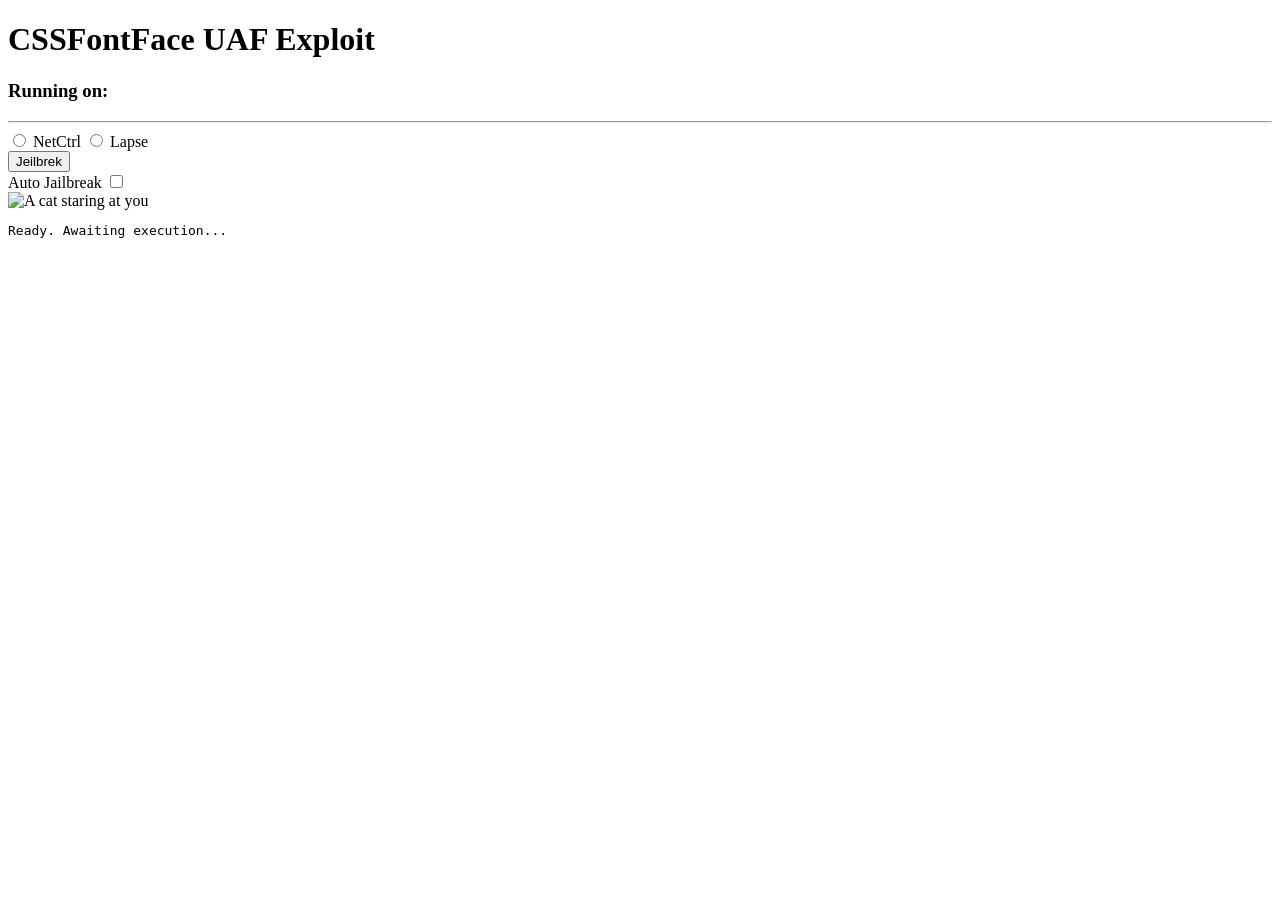
==== index.html @ cab27fa0 "Create index.html" ====
<!DOCTYPE html>
<html lang="en" manifest="cache.manifest">
<head>
  <meta charset="UTF-8">
  <meta name="viewport" content="width=device-width, initial-scale=1.0">
  <title>CSSFontFace exploit</title>
  <link rel="stylesheet" href="includes/style.css">
</head>
<body>

  <h1>CSSFontFace UAF Exploit</h1>
  <h3 id="UA">Running on:</h3>

  <hr>

  <div class="btn-container">
    <form id="kernel-options">
      <input type="radio" name="kernel" id="netctrl-exploit" value="netctrl">
      <label for="netctrl-exploit">NetCtrl</label>
      <input type="radio" name="kernel" id="lapse-exploit" value="lapse">
      <label for="lapse-exploit">Lapse</label>
    </form>
    <button id="jeilbrek">Jeilbrek</button>
    <div class="autoJb">
      <label for="autoJbInput" id="autoJbLabel">Auto Jailbreak</label>
      <input class="mt-2" id="autoJbInput" type="checkbox">
    </div>
  </div>
  <div class="row">
  <div class="main-layout">
    <div class="media-box">
      <img src="includes/cat.jpg" alt="A cat staring at you">

    </div>

		    <pre id="console">Ready. Awaiting execution...
  </pre>

 </div>
  </div>

  <script src="src/main.js"></script>
  <script src="includes/script.js"></script>
</body>

</html>
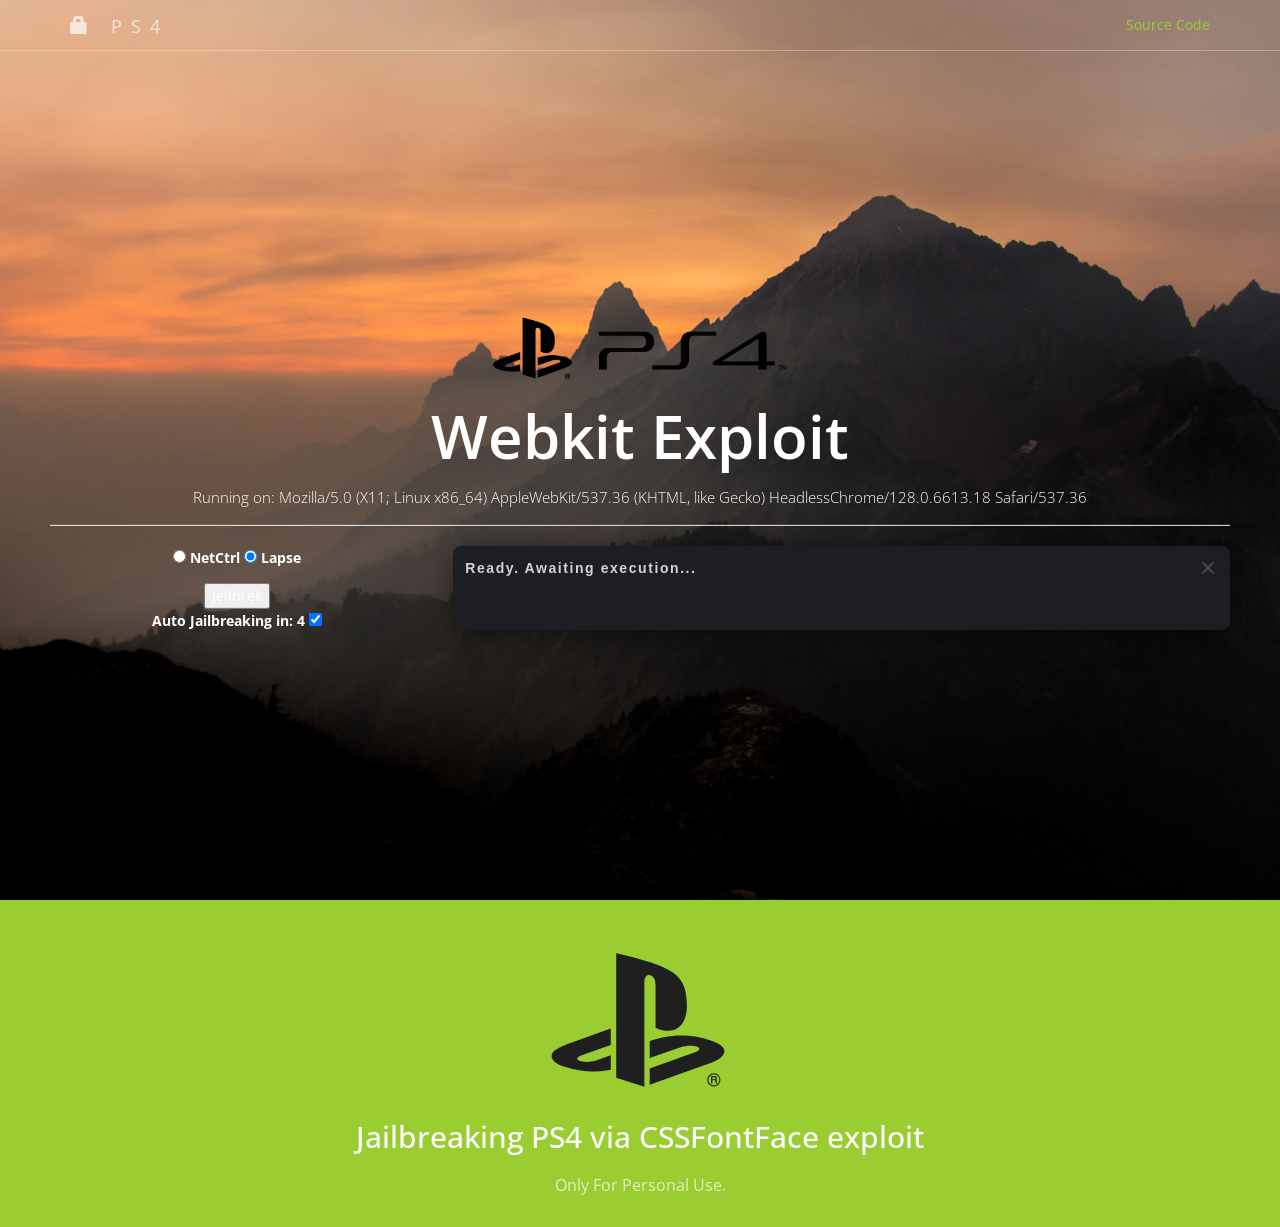
==== commit fc82889e: "Add files via upload" ====
--- a/index.html
+++ b/index.html
@@ -1,46 +1,124 @@
-<!DOCTYPE html>
-<html lang="en" manifest="cache.manifest">
-<head>
-  <meta charset="UTF-8">
-  <meta name="viewport" content="width=device-width, initial-scale=1.0">
-  <title>CSSFontFace exploit</title>
-  <link rel="stylesheet" href="includes/style.css">
-</head>
-<body>
-
-  <h1>CSSFontFace UAF Exploit</h1>
-  <h3 id="UA">Running on:</h3>
-
-  <hr>
-
-  <div class="btn-container">
-    <form id="kernel-options">
-      <input type="radio" name="kernel" id="netctrl-exploit" value="netctrl">
-      <label for="netctrl-exploit">NetCtrl</label>
-      <input type="radio" name="kernel" id="lapse-exploit" value="lapse">
-      <label for="lapse-exploit">Lapse</label>
-    </form>
-    <button id="jeilbrek">Jeilbrek</button>
-    <div class="autoJb">
-      <label for="autoJbInput" id="autoJbLabel">Auto Jailbreak</label>
-      <input class="mt-2" id="autoJbInput" type="checkbox">
-    </div>
-  </div>
-  <div class="row">
-  <div class="main-layout">
-    <div class="media-box">
-      <img src="includes/cat.jpg" alt="A cat staring at you">
-
-    </div>
-
-		    <pre id="console">Ready. Awaiting execution...
-  </pre>
-
- </div>
-  </div>
-
-  <script src="src/main.js"></script>
-  <script src="includes/script.js"></script>
-</body>
-
-</html>
+<!DOCTYPE html>
+<html lang="en" manifest="cache.manifest">
+<head>
+  <meta charset="UTF-8">
+  <meta name="viewport" content="width=device-width, initial-scale=1">
+  <title>CSSFontFace exploit</title>
+	 <link href="css/bootstrap.min.css" rel="stylesheet">
+ <!--  <link rel="stylesheet" href="includes/style.css"> -->
+	<link href="css/custom.css" rel="stylesheet">
+	    <!-- Custom Fonts from Google -->
+    <link href="http://fonts.googleapis.com/css?family=Open+Sans:300italic,400italic,600italic,700italic,800italic,400,300,600,700,800" rel="stylesheet" type="text/css">
+</head>
+<body>
+	
+<nav id="siteNav" class="navbar navbar-default navbar-fixed-top" role="navigation">
+        <div class="container">
+          
+            <div class="navbar-header">
+                <button type="button" class="navbar-toggle" data-toggle="collapse" data-target="#navbar">
+                    <span class="sr-only">Toggle navigation</span>
+                    <span class="icon-bar"></span>
+                    <span class="icon-bar"></span>
+                    <span class="icon-bar"></span>
+                </button>
+                <a class="navbar-brand" href="#">
+                	<span class="glyphicon glyphicon-lock"></span> 
+                	PS4
+                </a>
+            </div>
+
+        
+	
+	            <!-- Navbar links -->
+            <div class="collapse navbar-collapse" id="navbar">
+         <ul class="nav navbar-nav navbar-right">
+                    <li class="active">
+                        <a href="https://github.com/zaycorp/zaycorp.github.io">Source Code</a>
+                    </li>
+				</ul>
+			 </div>
+	</div>
+    </nav>
+
+	
+	<header>
+	        <div class="header-content">
+				
+			<img src="images/PS4_logo.png" alt="ps4" style="max-width: 300px; margin-bottom: -30px;">
+				 <div class="header-content-inner">
+  <h1>Webkit Exploit</h1>	
+  <h2 id="UA">Running on:</h2>
+	</div>
+
+  <hr>
+<div class="row">
+	<div class="col-lg-4">
+  <div class="btn-container">
+    <form id="kernel-options">
+      <input type="radio" name="kernel" id="netctrl-exploit" value="netctrl">
+      <label for="netctrl-exploit">NetCtrl</label>
+      <input type="radio" name="kernel" id="lapse-exploit" value="lapse">
+      <label for="lapse-exploit">Lapse</label>
+    </form>
+    <button id="jeilbrek">Jeilbrek</button>
+    <div class="autoJb">
+      <label for="autoJbInput" id="autoJbLabel">Auto Jailbreak</label>
+      <input class="mt-2" id="autoJbInput" type="checkbox">
+    </div>
+  </div>
+	</div>
+
+	
+	<div class="col-lg-8">
+		
+		
+		
+  <div class="code-editor">
+	        <div class="header">
+        <span class="title">Ready. Awaiting execution...</span>
+       <svg xmlns="http://www.w3.org/2000/svg" fill="none" viewBox="0 0 24 24" class="icon"><g stroke-width="0" id="SVGRepo_bgCarrier"></g><g stroke-linejoin="round" stroke-linecap="round" id="SVGRepo_tracerCarrier"></g><g id="SVGRepo_iconCarrier"> <path stroke-linecap="round" stroke-width="2" stroke="#4C4F5A" d="M6 6L18 18"></path> <path stroke-linecap="round" stroke-width="2" stroke="#4C4F5A" d="M18 6L6 18"></path> </g></svg>
+      </div>
+	  
+	  
+    <pre id="console"></pre>
+				</div>
+	
+				</div>
+				</div>
+		</div>
+	</header>
+		<!-- Intro Section -->
+    <section class="intro">
+        <div class="container">
+            <div class="row">
+                <div class="col-lg-8 col-lg-offset-2">
+					<img src="images/PlayStation-Logo.wine.svg" alt="ps4" style="max-width: 300px;">
+                	<span class="glyphicon glyphicon-gamepad" style="font-size: 60px"></span>
+                    <h2 class="section-heading">Jailbreaking PS4 via CSSFontFace exploit</h2>
+                    <p class="text-light">Only For Personal Use.</p>
+                </div>
+            </div>
+        </div>
+
+
+    </section>
+	
+<!-- jailbreak Query -->
+  <script src="src/main.js"></script>
+  <script src="includes/script.js"></script>
+	
+	    <!-- jQuery -->
+    <script src="js/jquery-1.11.3.min.js"></script>
+
+    <!-- Bootstrap Core JavaScript -->
+    <script src="js/bootstrap.min.js"></script>
+
+    <!-- Plugin JavaScript -->
+    <script src="js/jquery.easing.min.js"></script>
+    
+    <!-- Custom Javascript -->
+    <script src="js/custom.js"></script>
+</body>
+
+</html>
--- a/includes/style.css
+++ b/includes/style.css
@@ -0,0 +1,104 @@
+body {
+    background: #111111;
+    color: #dddddd;
+    margin: 0;
+    padding: 20px;
+    text-align: center;
+}
+
+h1 {
+    color: #ffffff;
+    font-size: 28px;
+    margin: 10px 0 5px 0;
+}
+
+h3 {
+    color: #aaaaaa;
+    font-size: 14px;
+    font-weight: normal;
+    margin: 0 0 15px 0;
+}
+
+hr {
+    border: 0;
+    border-top: 1px solid #333333;
+    margin: 15px auto;
+    width: 90%;
+}
+
+.btn-container {
+    margin: 20px 0 30px 0;
+}
+
+button {
+    background: #2563eb;
+    color: #ffffff;
+    border: none;
+    padding: 12px 35px;
+    font-size: 18px;
+    font-weight: bold;
+    cursor: pointer;
+}
+
+button:disabled, button:hover:disabled {
+    background: #0b2253;
+    cursor: default;
+}
+
+button:hover {
+    background: #1d4ed8;
+}
+
+.main-layout {
+    width: 96%;
+    margin: 0 auto;
+}
+
+.media-box {
+    float: left;
+    width: 25%;
+    text-align: center;
+}
+
+.media-box img {
+    width: 90%;
+    height: auto;
+    border: 1px solid #222222;
+}
+
+#console {
+    float: right;
+    width: 70%;
+    background: #000000;
+    color: #00ff00;
+    font-size: 14px;
+    padding: 15px;
+    text-align: left;
+    height: 290px;
+    overflow-y: scroll;
+    word-wrap: break-word;
+    border: 1px solid #222222;
+}
+
+#kernel-options {
+    margin-bottom: 1rem;
+}
+
+input[type="radio"] {
+    -webkit-appearance: none;
+    appearance: none;
+    width: 1rem;
+    height: 1rem;
+    border: 2px solid #555;
+    border-radius: 50%;
+    background-color: #fff;
+    cursor: pointer;
+}
+
+input[type="radio"]:checked {
+    background-color: #00ff00;
+}
+
+.mt-2{
+    margin-top: 2rem;
+}
--- a/css/custom.css
+++ b/css/custom.css
@@ -0,0 +1,600 @@
+html,
+body {
+    width: 100%;
+    height: 100%;
+    font-family: 'Open Sans','Helvetica Neue',Arial,sans-serif;
+}
+
+a {
+    color: yellowgreen;
+    -webkit-transition: all .35s;
+    -moz-transition: all .35s;
+    transition: all .35s;
+}
+
+a:hover,
+a:focus {
+    color: forestgreen;
+}
+
+p {
+    font-size: 16px;
+    line-height: 1.5;
+}
+
+#console {
+	max-height: 300px;
+   /* width: 500px;
+    /* background: #000000; */
+	background-color: transparent;
+	border: none;
+    color: #00ff00;
+    font-size: 14px;
+    padding: 15px;
+    text-align: left;
+    
+    overflow-y: scroll;
+    word-wrap: break-word;
+   /*  border: 1px solid #222222; */
+}
+
+#kernel-options {
+    margin-bottom: 1rem;
+}
+
+
+header {
+    position: relative;
+    width: 100%;
+    min-height: auto;
+    text-align: center;
+    color: #fff;
+    background-image: url('../images/header.jpg');
+    background-position: center;
+    -webkit-background-size: cover;
+    -moz-background-size: cover;
+    background-size: cover;
+    -o-background-size: cover;
+}
+
+header .header-content {
+    position: relative;
+    width: 100%;
+    padding: 100px 15px 70px;
+    text-align: center;
+}
+
+header .header-content .header-content-inner h1 {
+    margin-top: 0;
+    margin-bottom: 20px;
+    font-size: 50px;
+    font-weight: 600;
+}
+header .header-content .header-content-inner h2 {
+    margin-top: 0;
+    margin-bottom: 20px;
+    font-size: 15px;
+    font-weight: 300;
+}
+
+header .header-content .header-content-inner p {
+    margin-bottom: 50px;
+    font-size: 16px;
+    font-weight: 300;
+    color: rgba(255,255,255,.7);
+}
+
+@media(min-width:768px) {
+    header {
+        min-height: 100%;
+    }
+
+    header .header-content {
+        position: absolute;
+        top: 50%;
+        padding: 0 50px;
+        -webkit-transform: translateY(-50%);
+        -ms-transform: translateY(-50%);
+        transform: translateY(-50%);
+    }
+
+    header .header-content .header-content-inner {
+        margin-right: auto;
+        margin-left: auto;
+        max-width: 1000px;
+    }
+
+	header .header-content .header-content-inner h1 {
+    	font-size: 60px;
+		}
+
+    header .header-content .header-content-inner p {
+        margin-right: auto;
+        margin-left: auto;
+        max-width: 80%;
+        font-size: 18px;
+    }
+}
+
+.section-heading {
+    margin-top: 0;
+    margin-bottom: 20px;
+}
+
+.intro {
+
+	color: #fff;
+    background-color: yellowgreen;
+    padding: 20px 0;
+    text-align: center;
+}
+
+.content {
+    padding: 100px 0;
+}
+
+.content-2 {
+	color: #fff;
+    background-color: #222;
+}
+
+.content-3 {
+	padding: 20px 0 40px;
+	text-align: center;
+}
+
+.promo,
+.promo h3,
+.promo a:link,
+.promo a:visited,
+.promo a:hover,
+.promo a:active {
+    color: white;
+	text-shadow: 0px 0px 40px black;
+    text-decoration: none;
+}
+
+.promo-item {
+    height: 200px;
+    line-height: 180px;
+    text-align: center;
+}
+
+.promo-item:hover {
+    background-size: 110%; 
+    border: 10px solid rgba(255,255,255,0.3);
+    line-height: 160px;
+}
+
+.promo-item h3 {
+    font-size: 40px;
+    display: inline-block;
+    vertical-align: middle;
+}
+
+.item-1 {
+	background: url('../images/writing.jpg');
+	}
+	
+.item-2 {
+	background: url('../images/concert.jpg');
+	}
+	
+.item-3 {
+	background: url('../images/pencil_sharpener.jpg');
+	}
+		
+.item-1,
+.item-2,
+.item-3 {
+	background-size: cover;
+	background-position: 50% 50%;
+	}
+
+.page-footer {
+	text-align: center;
+	}
+
+.page-footer .contact {
+	padding: 100px 0;
+	background-color: yellowgreen;
+	color: #fff;
+	}
+
+.page-footer .contact p {
+	font-size: 22px;
+	font-weight: 300;
+	}
+	
+.content-3 .glyphicon,	
+.page-footer .contact .glyphicon {
+	font-size: 32px;
+	font-weight: 700;
+	}
+		
+.page-footer .small-print {
+	padding: 50px 0 40px;
+	font-weight: 300;
+	}
+
+.text-light {
+    color: rgba(255,255,255,.7);
+}
+
+.navbar-default {
+    border-color: rgba(34,34,34,.05);
+    background-color: #fff;
+    -webkit-transition: all .35s;
+    -moz-transition: all .35s;
+    transition: all .35s;
+}
+
+.navbar-default .navbar-header .navbar-brand {
+    color: yellowgreen;
+}
+
+.navbar-default .navbar-header .navbar-brand:hover,
+.navbar-default .navbar-header .navbar-brand:focus {
+    color: #eb3812;
+}
+
+.navbar-default .nav > li>a,
+.navbar-default .nav>li>a:focus {
+    color: #222;
+}
+
+.navbar-default .nav > li>a:hover,
+.navbar-default .nav>li>a:focus:hover {
+    color: yellowgreen;
+}
+
+.navbar-default .nav > li.active>a,
+.navbar-default .nav>li.active>a:focus {
+    color: yellowgreen!important;
+    background-color: transparent;
+}
+
+.navbar-default .nav > li.active>a:hover,
+.navbar-default .nav>li.active>a:focus:hover {
+    background-color: transparent;
+}
+
+@media(min-width:768px) {
+    .navbar-default {
+        border-color: rgba(255,255,255,.3);
+        background-color: transparent;
+    }
+
+    .navbar-default .navbar-header .navbar-brand {
+        color: rgba(255,255,255,.7);
+        letter-spacing: 0.5em;
+    }
+
+    .navbar-default .navbar-header .navbar-brand:hover,
+    .navbar-default .navbar-header .navbar-brand:focus {
+        color: #fff;
+    }
+
+    .navbar-default .nav > li>a,
+    .navbar-default .nav>li>a:focus {
+        color: rgba(255,255,255,.7);
+    }
+
+    .navbar-default .nav > li>a:hover,
+    .navbar-default .nav>li>a:focus:hover {
+        color: #fff;
+    }
+
+    .navbar-default.affix {
+        border-color: #fff;
+        background-color: #fff;
+        box-shadow: 0px 7px 20px 0px rgba(0,0,0,0.1);
+    }
+
+    .navbar-default.affix .navbar-header .navbar-brand {
+        letter-spacing: 0;
+        color: yellowgreen;
+    }
+
+    .navbar-default.affix .navbar-header .navbar-brand:hover,
+    .navbar-default.affix .navbar-header .navbar-brand:focus {
+        color: #eb3812;
+    }
+
+    .navbar-default.affix .nav > li>a,
+    .navbar-default.affix .nav>li>a:focus {
+        color: #222;
+    }
+
+    .navbar-default.affix .nav > li>a:hover,
+    .navbar-default.affix .nav>li>a:focus:hover {
+        color: yellowgreen;
+    }
+}
+
+.btn-default {
+    border-color: #fff;
+    color: #222;
+    background-color: #fff;
+    -webkit-transition: all .35s;
+    -moz-transition: all .35s;
+    transition: all .35s;
+}
+
+.btn-default:hover,
+.btn-default:focus,
+.btn-default.focus,
+.btn-default:active,
+.btn-default.active,
+.open > .dropdown-toggle.btn-default {
+    border-color: #eee;
+    color: #222;
+    background-color: #eee;
+}
+
+.btn-default:active,
+.btn-default.active,
+.open > .dropdown-toggle.btn-default {
+    background-image: none;
+}
+
+.btn-default.disabled,
+.btn-default[disabled],
+fieldset[disabled] .btn-default,
+.btn-default.disabled:hover,
+.btn-default[disabled]:hover,
+fieldset[disabled] .btn-default:hover,
+.btn-default.disabled:focus,
+.btn-default[disabled]:focus,
+fieldset[disabled] .btn-default:focus,
+.btn-default.disabled.focus,
+.btn-default[disabled].focus,
+fieldset[disabled] .btn-default.focus,
+.btn-default.disabled:active,
+.btn-default[disabled]:active,
+fieldset[disabled] .btn-default:active,
+.btn-default.disabled.active,
+.btn-default[disabled].active,
+fieldset[disabled] .btn-default.active {
+    border-color: #fff;
+    background-color: #fff;
+}
+
+.btn-default .badge {
+    color: #fff;
+    background-color: #222;
+}
+
+.btn-primary {
+    border-color: yellowgreen;
+    color: #fff;
+    background-color: yellowgreen;
+    -webkit-transition: all .35s;
+    -moz-transition: all .35s;
+    transition: all .35s;
+}
+
+.btn-primary:hover,
+.btn-primary:focus,
+.btn-primary.focus,
+.btn-primary:active,
+.btn-primary.active,
+.open > .dropdown-toggle.btn-primary {
+    border-color: limegreen;
+    color: #fff;
+    background-color: limegreen;
+}
+
+.btn-primary:active,
+.btn-primary.active,
+.open > .dropdown-toggle.btn-primary {
+    background-image: none;
+}
+
+.btn-primary.disabled,
+.btn-primary[disabled],
+fieldset[disabled] .btn-primary,
+.btn-primary.disabled:hover,
+.btn-primary[disabled]:hover,
+fieldset[disabled] .btn-primary:hover,
+.btn-primary.disabled:focus,
+.btn-primary[disabled]:focus,
+fieldset[disabled] .btn-primary:focus,
+.btn-primary.disabled.focus,
+.btn-primary[disabled].focus,
+fieldset[disabled] .btn-primary.focus,
+.btn-primary.disabled:active,
+.btn-primary[disabled]:active,
+fieldset[disabled] .btn-primary:active,
+.btn-primary.disabled.active,
+.btn-primary[disabled].active,
+fieldset[disabled] .btn-primary.active {
+    border-color: yellowgreen;
+    background-color: yellowgreen;
+}
+
+.btn-primary .badge {
+    color: yellowgreen;
+    background-color: #fff;
+}
+
+
+.btn {
+    border-radius: 300px;
+    text-transform: uppercase;
+}
+
+.btn-lg {
+    padding: 15px 30px;
+}
+
+::-moz-selection {
+    text-shadow: none;
+    color: #fff;
+    background: #222;
+}
+
+::selection {
+    text-shadow: none;
+    color: #fff;
+    background: #222;
+}
+
+img::selection {
+    color: #fff;
+    background: 0 0;
+}
+
+img::-moz-selection {
+    color: #fff;
+    background: 0 0;
+}
+
+.text-primary {
+    color: yellowgreen;
+}
+
+.bg-primary {
+    background-color: yellowgreen;
+}
+
+/* ============= */
+ /* RADIO BUTTON */
+/* ============= */
+
+:focus {
+  outline: 0;
+  border-color: #2260ff;
+  box-shadow: 0 0 0 4px #b5c9fc;
+}
+
+.mydict div {
+  display: flex;
+  flex-wrap: wrap;
+  margin-top: 0.5rem;
+  justify-content: center;
+}
+
+.mydict input[type="radio"] {
+  clip: rect(0 0 0 0);
+  clip-path: inset(100%);
+  height: 1px;
+  overflow: hidden;
+  position: absolute;
+  white-space: nowrap;
+  width: 1px;
+}
+
+.mydict input[type="radio"]:checked + span {
+  box-shadow: 0 0 0 0.0625em #0043ed;
+  background-color: #dee7ff;
+  z-index: 1;
+  color: #0043ed;
+}
+
+label span {
+  display: block;
+  cursor: pointer;
+  background-color: #fff;
+  padding: 0.375em .75em;
+  position: relative;
+  margin-left: .0625em;
+  box-shadow: 0 0 0 0.0625em #b5bfd9;
+  letter-spacing: .05em;
+  color: #3e4963;
+  text-align: center;
+  transition: background-color .5s ease;
+}
+
+label:first-child span {
+  border-radius: .375em 0 0 .375em;
+}
+
+label:last-child span {
+  border-radius: 0 .375em .375em 0;
+}
+
+/* ============= */
+ /* CODE EDITOR */
+/* ============= */
+
+.code-editor {
+  	max-height: 310px;
+  /*  width: 510px; */
+  background-color: #1d1e22;
+  box-shadow: 0px 4px 30px rgba(0, 0, 0, 0.5);
+  border-radius: 8px;
+  padding: 2px;
+}
+
+.header {
+  display: flex;
+  align-items: center;
+  justify-content: space-between;
+  margin: 10px;
+}
+
+.title {
+  font-family: Lato, sans-serif;
+  font-weight: 900;
+  font-size: 14px;
+  letter-spacing: 1.57px;
+  color: rgb(212 212 212);
+}
+
+.icon {
+  width: 20px;
+  transition: .2s ease;
+}
+
+.icon:hover {
+  cursor: pointer;
+  border-radius: 50px;
+  background-color: #6e7281;
+}
+
+.editor-content {
+  margin: 0 10px 10px;
+  color: white;
+}
+
+.property {
+  margin-left: 30px;
+}
+
+.property:hover {
+  cursor: text;
+}
+
+.editor-content .color-0 {
+  color: rgb(86 156 214);
+}
+
+.editor-content .color-1 {
+  color: rgb(182 206 168);
+}
+
+.editor-content .color-2 {
+  color: rgb(156 220 254);
+}
+
+.editor-content .color-3 {
+  color: rgb(207 146 120);
+}
+
+.color-preview-1,.color-preview-2 {
+  height: 8px;
+  width: 8px;
+  border: 1px solid #fff;
+  display: inline-block;
+  margin-right: 3px;
+}
+
+.color-preview-1 {
+  background-color: #1d1e22;
+}
+
+.color-preview-1 {
+  background-color: rgba(0, 0, 0, 0.5);
+}
+
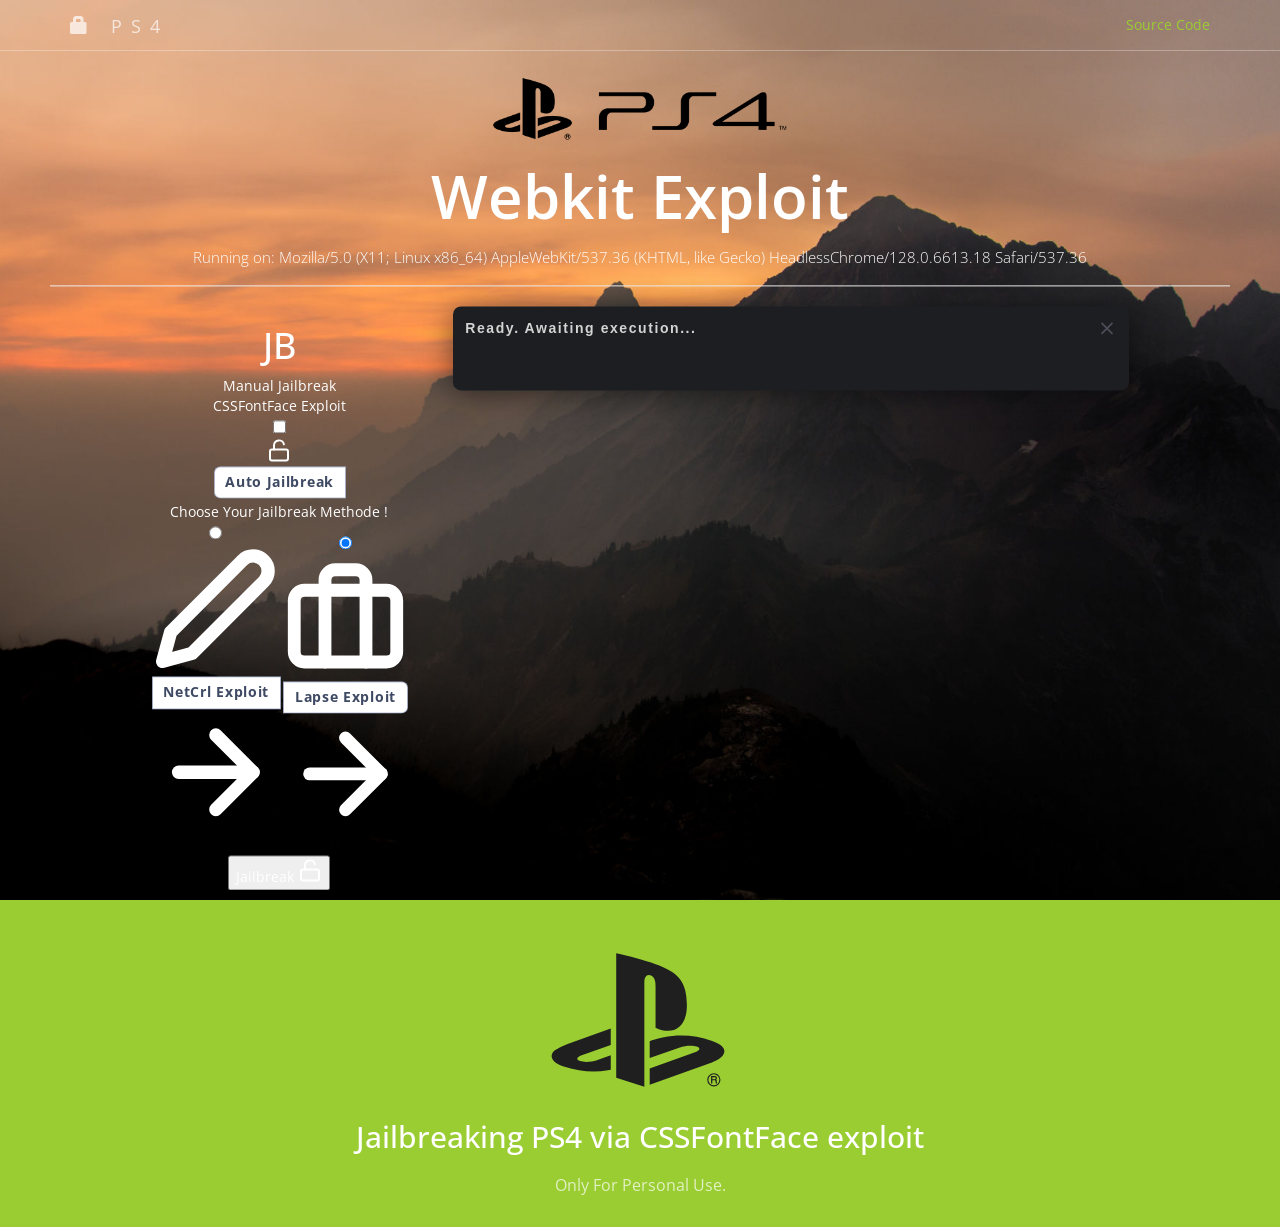
==== commit 9e2217c9: "Add files via upload" ====
--- a/index.html
+++ b/index.html
@@ -3,7 +3,7 @@
 <head>
   <meta charset="UTF-8">
   <meta name="viewport" content="width=device-width, initial-scale=1">
-  <title>CSSFontFace exploit</title>
+  <title>Ps4 Webkit exploit</title>
 	 <link href="css/bootstrap.min.css" rel="stylesheet">
  <!--  <link rel="stylesheet" href="includes/style.css"> -->
 	<link href="css/custom.css" rel="stylesheet">
@@ -43,37 +43,109 @@
 
 	
 	<header>
-	        <div class="header-content">
-				
-			<img src="images/PS4_logo.png" alt="ps4" style="max-width: 300px; margin-bottom: -30px;">
+	        <div class="header-content">	
+			<img src="images/PS4_logo.png" alt="ps4" style="max-width: 300px; margin-bottom: -30px; padding-top: 30px">
 				 <div class="header-content-inner">
   <h1>Webkit Exploit</h1>	
   <h2 id="UA">Running on:</h2>
 	</div>
 
   <hr>
-<div class="row">
-	<div class="col-lg-4">
-  <div class="btn-container">
-    <form id="kernel-options">
-      <input type="radio" name="kernel" id="netctrl-exploit" value="netctrl">
-      <label for="netctrl-exploit">NetCtrl</label>
-      <input type="radio" name="kernel" id="lapse-exploit" value="lapse">
-      <label for="lapse-exploit">Lapse</label>
-    </form>
-    <button id="jeilbrek">Jeilbrek</button>
-    <div class="autoJb">
-      <label for="autoJbInput" id="autoJbLabel">Auto Jailbreak</label>
-      <input class="mt-2" id="autoJbInput" type="checkbox">
+<div class="row justify-content-center">
+	<div style="padding-left: 100px; padding-bottom: 15px" class="col-md-4">
+<div class="offer-card">
+  <div class="offer-card__header">
+    <div class="offer-card__icon-container">
+		<h1 id="autoJbLabel2">JB</h1>
+	  </div>
+    <div id="autoJbLabel3" class="offer-card__title">Manual Jailbreak</div>
+    <div class="offer-card__subtitle">
+      CSSFontFace Exploit
     </div>
   </div>
+
+	<form id="kernel-options">
+  <div class="offer-card__options">
+	<label class="offer-card__option autoJb">	
+      <input id="autoJbInput2" type="checkbox" name="offer-type" value="paid" class="offer-card__option-input" />
+      <div class="offer-card__option-content">
+        <div class="offer-card__option-icon-wrapper">
+<svg xmlns="http://w3.org" width="24" height="24" viewBox="0 0 24 24" fill="none" stroke="currentColor" stroke-width="2" stroke-linecap="round" stroke-linejoin="round">
+  <rect x="3" y="11" width="18" height="11" rx="2" ry="2"></rect>
+  <path d="M7 11V7a5 5 0 0 1 9.9-1" id="padlock"></path>
+</svg>		
+        </div>
+        <div class="offer-card__option-text">
+          <span class="offer-card__option-title">Auto Jailbreak</span>
+        </div>
+      </div>
+    </label>   
+    <div class="offer-card__subtitle">
+      Choose Your Jailbreak Methode !
+    </div>
+	   <label class="offer-card__option">
+      <input type="radio" name="kernel" id="netctrl-exploit" value="netctrl" class="offer-card__option-input" />
+      <div class="offer-card__option-content">
+        <div class="offer-card__option-icon-wrapper">
+          <svg viewBox="0 0 24 24" fill="none" stroke="currentColor" stroke-width="2.5" stroke-linecap="round" stroke-linejoin="round" >
+            <path d="M17 3a2.828 2.828 0 1 1 4 4L7.5 20.5 2 22l1.5-5.5L17 3z" ></path>
+          </svg>
+        </div>
+        <div class="offer-card__option-text">
+          <span class="offer-card__option-title">NetCrl Exploit</span>
+        </div>
+        <div class="offer-card__option-arrow">
+          <svg viewBox="0 0 24 24" fill="none" stroke="currentColor" stroke-width="2.5" stroke-linecap="round" stroke-linejoin="round" >
+            <line x1="5" y1="12" x2="19" y2="12"></line>
+            <polyline points="12 5 19 12 12 19"></polyline>
+          </svg>
+        </div>
+      </div>
+    </label>
+
+    <label class="offer-card__option">
+      <input type="radio" name="kernel" id="lapse-exploit" value="lapse" class="offer-card__option-input" checked="" />
+      <div class="offer-card__option-content">
+        <div class="offer-card__option-icon-wrapper">
+          <svg viewBox="0 0 24 24" fill="none" stroke="currentColor" stroke-width="2.5" stroke-linecap="round" stroke-linejoin="round" >
+            <rect x="2" y="7" width="20" height="14" rx="2" ry="2"></rect>
+            <path d="M16 21V5a2 2 0 0 0-2-2h-4a2 2 0 0 0-2 2v16"></path>
+          </svg>
+        </div>
+        <div class="offer-card__option-text">
+          <span class="offer-card__option-title">Lapse Exploit</span>
+        </div>
+        <div class="offer-card__option-arrow">
+          <svg viewBox="0 0 24 24" fill="none" stroke="currentColor" stroke-width="2.5" stroke-linecap="round" stroke-linejoin="round" >
+            <line x1="5" y1="12" x2="19" y2="12"></line>
+            <polyline points="12 5 19 12 12 19"></polyline>
+          </svg>
+        </div>
+      </div>
+    </label>  
+	  
+ 
+  </div>
+	</form>
+	
+	
+	
+  <div class="offer-card__footer">
+    <button id="jeilbrek" class="offer-card__btn offer-card__btn--skip">
+      Jailbreak
+      <span class="offer-card__btn-icon">
+<svg xmlns="http://w3.org" width="24" height="24" viewBox="0 0 24 24" fill="none" stroke="currentColor" stroke-width="2" stroke-linecap="round" stroke-linejoin="round">
+  <rect x="3" y="11" width="18" height="11" rx="2" ry="2"></rect>
+  <path d="M7 11V7a5 5 0 0 1 9.9-1" id="padlock2"></path>
+</svg>	
+      </span>
+    </button>
+  </div>
+</div>
 	</div>
 
 	
-	<div class="col-lg-8">
-		
-		
-		
+	<div class="col-md-7">
   <div class="code-editor">
 	        <div class="header">
         <span class="title">Ready. Awaiting execution...</span>
@@ -104,6 +176,24 @@
 
     </section>
 	
+	<script>
+		
+	$('#autoJbInput').on('change', function() {
+  const uncheckedPath = "M7 11V7a5 5 0 0 1 10 0v4"; // your original path data
+  const checkedPath = "M7 11V7a5 5 0 0 1 9.9-1";   // your new path data
+
+  if ($(this).is(':checked')) {
+    $('#padlock').attr('d', checkedPath);
+  } else {
+    $('#padlock').attr('d', uncheckedPath);
+  }
+});	
+		
+	</script>
+	
+	
+	
+	
 <!-- jailbreak Query -->
   <script src="src/main.js"></script>
   <script src="includes/script.js"></script>
